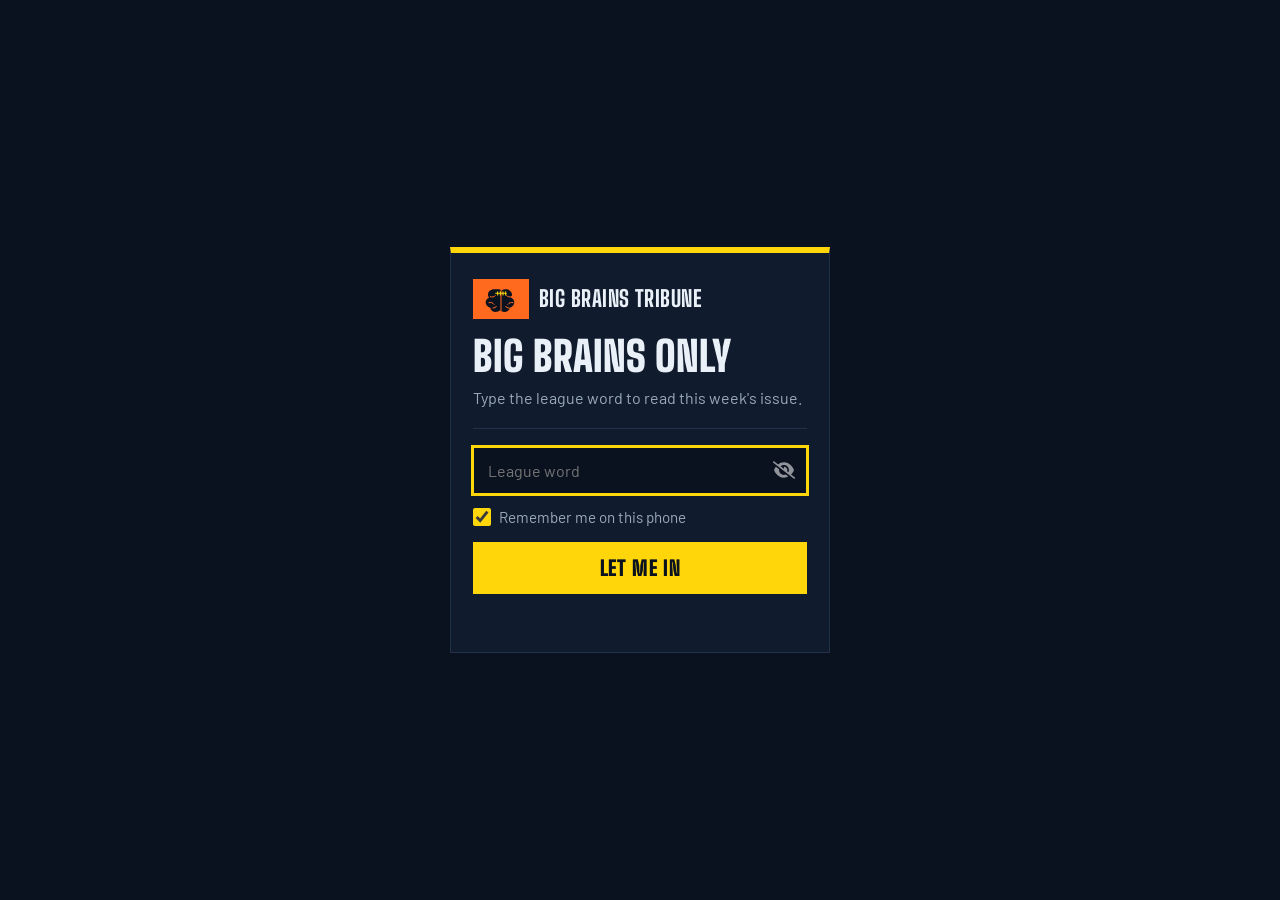
==== index.html @ 8cd1fe6b "Reactions: used pills only, picker button, names on long-press Co-Authored-By: Claude Fable 5.1 <nor" ====
<!DOCTYPE html>
<html class="staticrypt-html">
    <head>
        <meta charset="utf-8" />
        <title>Big Brains only</title>
<meta property="og:type" content="website">
<meta property="og:site_name" content="The Big Brains Tribune">
<meta property="og:title" content="Babe wake up, BBT Issue No. 3 is live">
<meta property="og:description" content="Big Brains Only. League word required.">
<meta property="og:image" content="https://noahszmand-wq.github.io/big-brains-tribune/og/week-9.png">
<meta property="og:image:width" content="1200">
<meta property="og:image:height" content="630">
<meta name="twitter:card" content="summary_large_image">
<meta name="twitter:title" content="Babe wake up, BBT Issue No. 3 is live">
<meta name="twitter:description" content="Big Brains Only. League word required.">
<meta name="twitter:image" content="https://noahszmand-wq.github.io/big-brains-tribune/og/week-9.png">
        <meta name="viewport" content="width=device-width, initial-scale=1" />
        <meta name="robots" content="noindex, nofollow" />
        <meta name="theme-color" content="#0A1220" />
        <link rel="icon" href="data:image/svg+xml,%3Csvg%20xmlns=%22http://www.w3.org/2000/svg%22%20viewBox=%220%200%2064%2064%22%3E%3Crect%20width=%2264%22%20height=%2264%22%20rx=%2212%22%20fill=%22#FF6A1F%22/%3E%3Cg%20transform=%22translate%286%2010%29%20scale%280.433%29%22%3E%3Cpath%20d=%22M40%2016c-11%200-19%207-19%2016%200%203%201%206%203%209-6%202-10%208-10%2014%200%208%206%2015%2014%2016%201%208%208%2013%2016%2013%205%200%2010-2%2013-5%203%203%208%205%2013%205%208%200%2015-5%2016-13%208-1%2014-8%2014-16%200-6-4-12-10-14%202-3%203-6%203-9%200-9-8-16-19-16-5%200-9%201-12%204-3-3-7-4-12-4h-10z%22%20fill=%22#0A1220%22/%3E%3Cpath%20d=%22M60%2020v62%22%20stroke=%22#FF6A1F%22%20stroke-width=%223%22%20stroke-linecap=%22round%22/%3E%3Cpath%20d=%22M28%2038c6%202%2011%201%2015-3M92%2038c-6%202-11%201-15-3M24%2056c6-2%2011%200%2015%205M96%2056c-6-2-11%200-15%205M36%2072c5%200%208-2%2010-5M84%2072c-5%200-8-2-10-5%22%20fill=%22none%22%20stroke=%22#FF6A1F%22%20stroke-width=%223%22%20stroke-linecap=%22round%22/%3E%3Cpath%20d=%22M44%2028h32M50%2023v10M58%2023v10M66%2023v10M74%2023v10%22%20stroke=%22#FFD60A%22%20stroke-width=%223.2%22%20stroke-linecap=%22round%22/%3E%3C/g%3E%3C/svg%3E">
        <link rel="preconnect" href="https://fonts.googleapis.com" /><link rel="preconnect" href="https://fonts.gstatic.com" crossorigin />
        <link rel="stylesheet" href="https://fonts.googleapis.com/css2?family=Big+Shoulders+Display:wght@800;900&family=Barlow:wght@400;600&display=swap" />


        <!-- do not cache this page -->
        <meta http-equiv="cache-control" content="max-age=0" />
        <meta http-equiv="cache-control" content="no-cache" />
        <meta http-equiv="expires" content="0" />
        <meta http-equiv="expires" content="Tue, 01 Jan 1980 1:00:00 GMT" />
        <meta http-equiv="pragma" content="no-cache" />

        <style>
            :root { color-scheme: dark; }
            .staticrypt-html, .staticrypt-body { margin: 0; min-height: 100%; background: #0A1220; color: #EAF0F7; font-family: "Barlow", system-ui, -apple-system, "Segoe UI", sans-serif; }
            .staticrypt-page { min-height: 100vh; min-height: 100dvh; display: grid; place-items: center; padding: 24px 16px; box-sizing: border-box; }
            .staticrypt-form { width: 100%; max-width: 380px; background: #101B2D; border: 1px solid #22314A; border-top: 6px solid #FFD60A; padding: 26px 22px 24px; box-sizing: border-box; }
            .lock-brand { display: flex; align-items: center; gap: 10px; margin-bottom: 18px; }
            .lock-brand .mark { background: #FF6A1F; color: #0A1220; font-family: "Big Shoulders Display", "Arial Narrow", sans-serif; font-weight: 900; font-size: 1.1rem; padding: 5px 8px 4px; line-height: 1; }
            .lock-brand .word { font-family: "Big Shoulders Display", "Arial Narrow", sans-serif; font-weight: 800; font-size: 1.4rem; text-transform: uppercase; letter-spacing: 0.02em; line-height: 1; }
            .staticrypt-instructions .staticrypt-title { color: #EAF0F7; font-family: "Big Shoulders Display", "Arial Narrow", sans-serif; font-weight: 900; text-transform: uppercase; font-size: 2.6rem; line-height: 0.95; margin: 0 0 10px; }
            .staticrypt-instructions p { margin: 0 0 6px; color: #9BA9BD; font-size: 1rem; line-height: 1.45; }
            .staticrypt-hr { border: 0; border-top: 1px solid #22314A; margin: 18px 0; }
            .staticrypt-password-container { position: relative; }
            .staticrypt-form input[type="password"], .staticrypt-form input[type="text"] { width: 100%; box-sizing: border-box; background: #0A1220; color: #EAF0F7; border: 1px solid #22314A; padding: 13px 44px 13px 14px; font: inherit; font-size: 16px; border-radius: 0; outline: 0; }
            .staticrypt-form input[type="password"]:focus, .staticrypt-form input[type="text"]:focus { border-color: #FFD60A; box-shadow: 0 0 0 2px #FFD60A; }
            .staticrypt-toggle-password-visibility { position: absolute; right: 12px; top: 50%; transform: translateY(-50%); width: 22px; height: 22px; cursor: pointer; filter: invert(1); opacity: 0.55; }
            label.staticrypt-remember { display: flex; align-items: center; gap: 8px; margin: 14px 0 0; color: #9BA9BD; font-size: 0.95rem; cursor: pointer; }
            .staticrypt-remember input[type="checkbox"] { width: 18px; height: 18px; accent-color: #FFD60A; margin: 0; }
            .staticrypt-form .staticrypt-decrypt-button { width: 100%; margin-top: 16px; background: #FFD60A; color: #0A1220; border: 0; padding: 14px; font-family: "Big Shoulders Display", "Arial Narrow", sans-serif; font-weight: 900; font-size: 1.3rem; text-transform: uppercase; letter-spacing: 0.03em; cursor: pointer; border-radius: 0; }
            .staticrypt-form .staticrypt-decrypt-button:focus-visible { outline: 3px solid #EAF0F7; outline-offset: 3px; }
            .lock-err { min-height: 1.4em; margin: 12px 0 0; color: #FF7070; font-weight: 600; }
            .staticrypt-spinner-container { min-height: 100vh; display: grid; place-items: center; }
            .staticrypt-spinner { width: 36px; height: 36px; border: 4px solid #22314A; border-top-color: #FFD60A; border-radius: 50%; animation: lockspin 0.8s linear infinite; }
            @keyframes lockspin { to { transform: rotate(360deg); } }
            .hidden { display: none !important; }
        </style>
    </head>

    <body class="staticrypt-body">
        <div id="staticrypt_loading" class="staticrypt-spinner-container">
            <div class="staticrypt-spinner"></div>
        </div>

        <div id="staticrypt_content" class="staticrypt-content hidden">
            <div class="staticrypt-page">
                <div class="staticrypt-form">
                    <div class="staticrypt-instructions">
                        <div class="lock-brand"><span class="mark" style="display:grid;place-items:center;padding:4px 8px;height:40px;box-sizing:border-box"><svg viewBox="0 0 120 90" aria-hidden="true" style="width:40px;height:30px;display:block"><path d="M40 16c-11 0-19 7-19 16 0 3 1 6 3 9-6 2-10 8-10 14 0 8 6 15 14 16 1 8 8 13 16 13 5 0 10-2 13-5 3 3 8 5 13 5 8 0 15-5 16-13 8-1 14-8 14-16 0-6-4-12-10-14 2-3 3-6 3-9 0-9-8-16-19-16-5 0-9 1-12 4-3-3-7-4-12-4h-10z" fill="#0A1220"/><path d="M60 20v62" stroke="#FF6A1F" stroke-width="3" stroke-linecap="round"/><path d="M28 38c6 2 11 1 15-3M92 38c-6 2-11 1-15-3M24 56c6-2 11 0 15 5M96 56c-6-2-11 0-15 5M36 72c5 0 8-2 10-5M84 72c-5 0-8-2-10-5" fill="none" stroke="#FF6A1F" stroke-width="3" stroke-linecap="round"/><path d="M44 28h32M50 23v10M58 23v10M66 23v10M74 23v10" stroke="#FFD60A" stroke-width="3.2" stroke-linecap="round"/></svg></span><span class="word">Big Brains Tribune</span></div>
                        <p class="staticrypt-title">Big Brains only</p>
                        <p>Type the league word to read this week's issue.</p>
                    </div>

                    <hr class="staticrypt-hr" />

                    <form id="staticrypt-form" action="#" method="post">
                        <div class="staticrypt-password-container">
                            <input
                                id="staticrypt-password"
                                type="password"
                                name="password"
                                placeholder="League word"
                                autofocus
                            />

                            <img
                                class="staticrypt-toggle-password-visibility"
                                alt="Show password"
                                title="Show password"
                                src="[data-uri]"
                            />
                        </div>

                        <label id="staticrypt-remember-label" class="staticrypt-remember hidden">
                            <input id="staticrypt-remember" type="checkbox" name="remember" checked />
                            Remember me on this phone
                        </label>

                        <input type="submit" class="staticrypt-decrypt-button" value="Let me in" />
                        <p class="lock-err" id="lock-err" role="alert"></p>
                    </form>
                </div>
            </div>
        </div>

        <script>
            // these variables will be filled when generating the file - the template format is 'variable_name'
            const staticryptInitiator = ((function(){
  const exports = {};
  const cryptoEngine = ((function(){
  const exports = {};
  const { subtle } = crypto;

const IV_BITS = 16 * 8;
const HEX_BITS = 4;
const ENCRYPTION_ALGO = "AES-CBC";

/**
 * Translates between utf8 encoded hexadecimal strings
 * and Uint8Array bytes.
 */
const HexEncoder = {
    /**
     * hex string -> bytes
     * @param {string} hexString
     * @returns {Uint8Array}
     */
    parse: function (hexString) {
        if (hexString.length % 2 !== 0) throw "Invalid hexString";
        const arrayBuffer = new Uint8Array(hexString.length / 2);

        for (let i = 0; i < hexString.length; i += 2) {
            const byteValue = parseInt(hexString.substring(i, i + 2), 16);
            if (isNaN(byteValue)) {
                throw "Invalid hexString";
            }
            arrayBuffer[i / 2] = byteValue;
        }
        return arrayBuffer;
    },

    /**
     * bytes -> hex string
     * @param {Uint8Array} bytes
     * @returns {string}
     */
    stringify: function (bytes) {
        const hexBytes = [];

        for (let i = 0; i < bytes.length; ++i) {
            let byteString = bytes[i].toString(16);
            if (byteString.length < 2) {
                byteString = "0" + byteString;
            }
            hexBytes.push(byteString);
        }
        return hexBytes.join("");
    },
};

/**
 * Translates between utf8 strings and Uint8Array bytes.
 */
const UTF8Encoder = {
    parse: function (str) {
        return new TextEncoder().encode(str);
    },

    stringify: function (bytes) {
        return new TextDecoder().decode(bytes);
    },
};

/**
 * Salt and encrypt a msg with a password.
 */
async function encrypt(msg, hashedPassword) {
    // Must be 16 bytes, unpredictable, and preferably cryptographically random. However, it need not be secret.
    // https://developer.mozilla.org/en-US/docs/Web/API/SubtleCrypto/encrypt#parameters
    const iv = crypto.getRandomValues(new Uint8Array(IV_BITS / 8));

    const key = await subtle.importKey("raw", HexEncoder.parse(hashedPassword), ENCRYPTION_ALGO, false, ["encrypt"]);

    const encrypted = await subtle.encrypt(
        {
            name: ENCRYPTION_ALGO,
            iv: iv,
        },
        key,
        UTF8Encoder.parse(msg)
    );

    // iv will be 32 hex characters, we prepend it to the ciphertext for use in decryption
    return HexEncoder.stringify(iv) + HexEncoder.stringify(new Uint8Array(encrypted));
}
exports.encrypt = encrypt;

/**
 * Decrypt a salted msg using a password.
 *
 * @param {string} encryptedMsg
 * @param {string} hashedPassword
 * @returns {Promise<string>}
 */
async function decrypt(encryptedMsg, hashedPassword) {
    const ivLength = IV_BITS / HEX_BITS;
    const iv = HexEncoder.parse(encryptedMsg.substring(0, ivLength));
    const encrypted = encryptedMsg.substring(ivLength);

    const key = await subtle.importKey("raw", HexEncoder.parse(hashedPassword), ENCRYPTION_ALGO, false, ["decrypt"]);

    const outBuffer = await subtle.decrypt(
        {
            name: ENCRYPTION_ALGO,
            iv: iv,
        },
        key,
        HexEncoder.parse(encrypted)
    );

    return UTF8Encoder.stringify(new Uint8Array(outBuffer));
}
exports.decrypt = decrypt;

/**
 * Salt and hash the password so it can be stored in localStorage without opening a password reuse vulnerability.
 *
 * @param {string} password
 * @param {string} salt
 * @returns {Promise<string>}
 */
async function hashPassword(password, salt) {
    // we hash the password in multiple steps, each adding more iterations. This is because we used to allow less
    // iterations, so for backward compatibility reasons, we need to support going from that to more iterations.
    let hashedPassword = await hashLegacyRound(password, salt);

    hashedPassword = await hashSecondRound(hashedPassword, salt);

    return hashThirdRound(hashedPassword, salt);
}
exports.hashPassword = hashPassword;

/**
 * This hashes the password with 1k iterations. This is a low number, we need this function to support backwards
 * compatibility.
 *
 * @param {string} password
 * @param {string} salt
 * @returns {Promise<string>}
 */
function hashLegacyRound(password, salt) {
    return pbkdf2(password, salt, 1000, "SHA-1");
}
exports.hashLegacyRound = hashLegacyRound;

/**
 * Add a second round of iterations. This is because we used to use 1k, so for backwards compatibility with
 * remember-me/autodecrypt links, we need to support going from that to more iterations.
 *
 * @param hashedPassword
 * @param salt
 * @returns {Promise<string>}
 */
function hashSecondRound(hashedPassword, salt) {
    return pbkdf2(hashedPassword, salt, 14000, "SHA-256");
}
exports.hashSecondRound = hashSecondRound;

/**
 * Add a third round of iterations to bring total number to 600k. This is because we used to use 1k, then 15k, so for
 * backwards compatibility with remember-me/autodecrypt links, we need to support going from that to more iterations.
 *
 * @param hashedPassword
 * @param salt
 * @returns {Promise<string>}
 */
function hashThirdRound(hashedPassword, salt) {
    return pbkdf2(hashedPassword, salt, 585000, "SHA-256");
}
exports.hashThirdRound = hashThirdRound;

/**
 * Salt and hash the password so it can be stored in localStorage without opening a password reuse vulnerability.
 *
 * @param {string} password
 * @param {string} salt
 * @param {int} iterations
 * @param {string} hashAlgorithm
 * @returns {Promise<string>}
 */
async function pbkdf2(password, salt, iterations, hashAlgorithm) {
    const key = await subtle.importKey("raw", UTF8Encoder.parse(password), "PBKDF2", false, ["deriveBits"]);

    const keyBytes = await subtle.deriveBits(
        {
            name: "PBKDF2",
            hash: hashAlgorithm,
            iterations,
            salt: UTF8Encoder.parse(salt),
        },
        key,
        256
    );

    return HexEncoder.stringify(new Uint8Array(keyBytes));
}

function generateRandomSalt() {
    const bytes = crypto.getRandomValues(new Uint8Array(128 / 8));

    return HexEncoder.stringify(new Uint8Array(bytes));
}
exports.generateRandomSalt = generateRandomSalt;

async function signMessage(hashedPassword, message) {
    const key = await subtle.importKey(
        "raw",
        HexEncoder.parse(hashedPassword),
        {
            name: "HMAC",
            hash: "SHA-256",
        },
        false,
        ["sign"]
    );
    const signature = await subtle.sign("HMAC", key, UTF8Encoder.parse(message));

    return HexEncoder.stringify(new Uint8Array(signature));
}
exports.signMessage = signMessage;

function getRandomAlphanum() {
    const possibleCharacters = "abcdefghijklmnopqrstuvwxyzABCDEFGHIJKLMNOPQRSTUVWXYZ0123456789";

    let byteArray;
    let parsedInt;

    // Keep generating new random bytes until we get a value that falls
    // within a range that can be evenly divided by possibleCharacters.length
    do {
        byteArray = crypto.getRandomValues(new Uint8Array(1));
        // extract the lowest byte to get an int from 0 to 255 (probably unnecessary, since we're only generating 1 byte)
        parsedInt = byteArray[0] & 0xff;
    } while (parsedInt >= 256 - (256 % possibleCharacters.length));

    // Take the modulo of the parsed integer to get a random number between 0 and totalLength - 1
    const randomIndex = parsedInt % possibleCharacters.length;

    return possibleCharacters[randomIndex];
}

/**
 * Generate a random string of a given length.
 *
 * @param {int} length
 * @returns {string}
 */
function generateRandomString(length) {
    let randomString = "";

    for (let i = 0; i < length; i++) {
        randomString += getRandomAlphanum();
    }

    return randomString;
}
exports.generateRandomString = generateRandomString;

  return exports;
})());
const codec = ((function(){
  const exports = {};
  /**
 * Initialize the codec with the provided cryptoEngine - this return functions to encode and decode messages.
 *
 * @param cryptoEngine - the engine to use for encryption / decryption
 */
function init(cryptoEngine) {
    const exports = {};

    /**
     * Top-level function for encoding a message.
     * Includes password hashing, encryption, and signing.
     *
     * @param {string} msg
     * @param {string} password
     * @param {string} salt
     *
     * @returns {string} The encoded text
     */
    async function encode(msg, password, salt) {
        const hashedPassword = await cryptoEngine.hashPassword(password, salt);

        const encrypted = await cryptoEngine.encrypt(msg, hashedPassword);

        // we use the hashed password in the HMAC because this is effectively what will be used a password (so we can store
        // it in localStorage safely, we don't use the clear text password)
        const hmac = await cryptoEngine.signMessage(hashedPassword, encrypted);

        return hmac + encrypted;
    }
    exports.encode = encode;

    /**
     * Encode using a password that has already been hashed. This is useful to encode multiple messages in a row, that way
     * we don't need to hash the password multiple times.
     *
     * @param {string} msg
     * @param {string} hashedPassword
     *
     * @returns {string} The encoded text
     */
    async function encodeWithHashedPassword(msg, hashedPassword) {
        const encrypted = await cryptoEngine.encrypt(msg, hashedPassword);

        // we use the hashed password in the HMAC because this is effectively what will be used a password (so we can store
        // it in localStorage safely, we don't use the clear text password)
        const hmac = await cryptoEngine.signMessage(hashedPassword, encrypted);

        return hmac + encrypted;
    }
    exports.encodeWithHashedPassword = encodeWithHashedPassword;

    /**
     * Top-level function for decoding a message.
     * Includes signature check and decryption.
     *
     * @param {string} signedMsg
     * @param {string} hashedPassword
     * @param {string} salt
     * @param {int} backwardCompatibleAttempt
     * @param {string} originalPassword
     *
     * @returns {Object} {success: true, decoded: string} | {success: false, message: string}
     */
    async function decode(signedMsg, hashedPassword, salt, backwardCompatibleAttempt = 0, originalPassword = "") {
        const encryptedHMAC = signedMsg.substring(0, 64);
        const encryptedMsg = signedMsg.substring(64);
        const decryptedHMAC = await cryptoEngine.signMessage(hashedPassword, encryptedMsg);

        if (decryptedHMAC !== encryptedHMAC) {
            // we have been raising the number of iterations in the hashing algorithm multiple times, so to support the old
            // remember-me/autodecrypt links we need to try bringing the old hashes up to speed.
            originalPassword = originalPassword || hashedPassword;
            if (backwardCompatibleAttempt === 0) {
                const updatedHashedPassword = await cryptoEngine.hashThirdRound(originalPassword, salt);

                return decode(signedMsg, updatedHashedPassword, salt, backwardCompatibleAttempt + 1, originalPassword);
            }
            if (backwardCompatibleAttempt === 1) {
                let updatedHashedPassword = await cryptoEngine.hashSecondRound(originalPassword, salt);
                updatedHashedPassword = await cryptoEngine.hashThirdRound(updatedHashedPassword, salt);

                return decode(signedMsg, updatedHashedPassword, salt, backwardCompatibleAttempt + 1, originalPassword);
            }

            return { success: false, message: "Signature mismatch" };
        }

        return {
            success: true,
            decoded: await cryptoEngine.decrypt(encryptedMsg, hashedPassword),
        };
    }
    exports.decode = decode;

    return exports;
}
exports.init = init;

  return exports;
})());
const decode = codec.init(cryptoEngine).decode;

/**
 * Initialize the staticrypt module, that exposes functions callbable by the password_template.
 *
 * @param {{
 *  staticryptEncryptedMsgUniqueVariableName: string,
 *  isRememberEnabled: boolean,
 *  rememberDurationInDays: number,
 *  staticryptSaltUniqueVariableName: string,
 * }} staticryptConfig - object of data that is stored on the password_template at encryption time.
 *
 * @param {{
 *  rememberExpirationKey: string,
 *  rememberPassphraseKey: string,
 *  replaceHtmlCallback: function,
 *  clearLocalStorageCallback: function,
 * }} templateConfig - object of data that can be configured by a custom password_template.
 */
function init(staticryptConfig, templateConfig) {
    const exports = {};

    /**
     * Decrypt our encrypted page, replace the whole HTML.
     *
     * @param {string} hashedPassword
     * @returns {Promise<boolean>}
     */
    async function decryptAndReplaceHtml(hashedPassword) {
        const { staticryptEncryptedMsgUniqueVariableName, staticryptSaltUniqueVariableName } = staticryptConfig;
        const { replaceHtmlCallback } = templateConfig;

        const result = await decode(
            staticryptEncryptedMsgUniqueVariableName,
            hashedPassword,
            staticryptSaltUniqueVariableName
        );
        if (!result.success) {
            return false;
        }
        const plainHTML = result.decoded;

        // if the user configured a callback call it, otherwise just replace the whole HTML
        if (typeof replaceHtmlCallback === "function") {
            replaceHtmlCallback(plainHTML);
        } else {
            document.write(plainHTML);
            document.close();
        }

        return true;
    }

    /**
     * Attempt to decrypt the page and replace the whole HTML.
     *
     * @param {string} password
     * @param {boolean} isRememberChecked
     *
     * @returns {Promise<{isSuccessful: boolean, hashedPassword?: string}>} - we return an object, so that if we want to
     *   expose more information in the future we can do it without breaking the password_template
     */
    async function handleDecryptionOfPage(password, isRememberChecked) {
        const { staticryptSaltUniqueVariableName } = staticryptConfig;

        // decrypt and replace the whole page
        const hashedPassword = await cryptoEngine.hashPassword(password, staticryptSaltUniqueVariableName);
        return handleDecryptionOfPageFromHash(hashedPassword, isRememberChecked);
    }
    exports.handleDecryptionOfPage = handleDecryptionOfPage;

    async function handleDecryptionOfPageFromHash(hashedPassword, isRememberChecked) {
        const { isRememberEnabled, rememberDurationInDays } = staticryptConfig;
        const { rememberExpirationKey, rememberPassphraseKey } = templateConfig;

        const isDecryptionSuccessful = await decryptAndReplaceHtml(hashedPassword);

        if (!isDecryptionSuccessful) {
            return {
                isSuccessful: false,
                hashedPassword,
            };
        }

        // remember the hashedPassword and set its expiration if necessary
        if (isRememberEnabled && isRememberChecked) {
            window.localStorage.setItem(rememberPassphraseKey, hashedPassword);

            // set the expiration if the duration isn't 0 (meaning no expiration)
            if (rememberDurationInDays > 0) {
                window.localStorage.setItem(
                    rememberExpirationKey,
                    (new Date().getTime() + rememberDurationInDays * 24 * 60 * 60 * 1000).toString()
                );
            }
        }

        return {
            isSuccessful: true,
            hashedPassword,
        };
    }
    exports.handleDecryptionOfPageFromHash = handleDecryptionOfPageFromHash;

    /**
     * Clear localstorage from staticrypt related values
     */
    function clearLocalStorage() {
        const { clearLocalStorageCallback, rememberExpirationKey, rememberPassphraseKey } = templateConfig;

        if (typeof clearLocalStorageCallback === "function") {
            clearLocalStorageCallback();
        } else {
            localStorage.removeItem(rememberPassphraseKey);
            localStorage.removeItem(rememberExpirationKey);
        }
    }

    async function handleDecryptOnLoad() {
        let isSuccessful = await decryptOnLoadFromUrl();

        if (!isSuccessful) {
            isSuccessful = await decryptOnLoadFromRememberMe();
        }

        return { isSuccessful };
    }
    exports.handleDecryptOnLoad = handleDecryptOnLoad;

    /**
     * Clear storage if we are logging out
     *
     * @returns {boolean} - whether we logged out
     */
    function logoutIfNeeded() {
        const logoutKey = "staticrypt_logout";

        // handle logout through query param
        const queryParams = new URLSearchParams(window.location.search);
        if (queryParams.has(logoutKey)) {
            clearLocalStorage();
            return true;
        }

        // handle logout through URL fragment
        const hash = window.location.hash.substring(1);
        if (hash.includes(logoutKey)) {
            clearLocalStorage();
            return true;
        }

        return false;
    }

    /**
     * To be called on load: check if we want to try to decrypt and replace the HTML with the decrypted content, and
     * try to do it if needed.
     *
     * @returns {Promise<boolean>} true if we derypted and replaced the whole page, false otherwise
     */
    async function decryptOnLoadFromRememberMe() {
        const { rememberDurationInDays } = staticryptConfig;
        const { rememberExpirationKey, rememberPassphraseKey } = templateConfig;

        // if we are login out, terminate
        if (logoutIfNeeded()) {
            return false;
        }

        // if there is expiration configured, check if we're not beyond the expiration
        if (rememberDurationInDays && rememberDurationInDays > 0) {
            const expiration = localStorage.getItem(rememberExpirationKey),
                isExpired = expiration && new Date().getTime() > parseInt(expiration);

            if (isExpired) {
                clearLocalStorage();
                return false;
            }
        }

        const hashedPassword = localStorage.getItem(rememberPassphraseKey);

        if (hashedPassword) {
            // try to decrypt
            const isDecryptionSuccessful = await decryptAndReplaceHtml(hashedPassword);

            // if the decryption is unsuccessful the password might be wrong - silently clear the saved data and let
            // the user fill the password form again
            if (!isDecryptionSuccessful) {
                clearLocalStorage();
                return false;
            }

            return true;
        }

        return false;
    }

    async function decryptOnLoadFromUrl() {
        const passwordKey = "staticrypt_pwd";
        const rememberMeKey = "remember_me";

        // try to get the password from the query param (for backward compatibility - we now want to avoid this method,
        // since it sends the hashed password to the server which isn't needed)
        const queryParams = new URLSearchParams(window.location.search);
        const hashedPasswordQuery = queryParams.get(passwordKey);
        const rememberMeQuery = queryParams.get(rememberMeKey);

        const urlFragment = window.location.hash.substring(1);
        // get the password from the url fragment
        const hashedPasswordRegexMatch = urlFragment.match(new RegExp(passwordKey + "=([^&]*)"));
        const hashedPasswordFragment = hashedPasswordRegexMatch ? hashedPasswordRegexMatch[1] : null;
        const rememberMeFragment = urlFragment.includes(rememberMeKey);

        const hashedPassword = hashedPasswordFragment || hashedPasswordQuery;
        const rememberMe = rememberMeFragment || rememberMeQuery;

        if (hashedPassword) {
            return handleDecryptionOfPageFromHash(hashedPassword, rememberMe);
        }

        return false;
    }

    return exports;
}
exports.init = init;

  return exports;
})());
            const templateError = "That's not the league word.",
                templateToggleAltShow = "Show password",
                templateToggleAltHide = "Hide password",
                isRememberEnabled = true,
                staticryptConfig = {"staticryptEncryptedMsgUniqueVariableName":"[base64]","isRememberEnabled":true,"rememberDurationInDays":0,"staticryptSaltUniqueVariableName":"a8a52c806256116f23433011f3b10f49"};

            // you can edit these values to customize some of the behavior of StatiCrypt
            const templateConfig = {
                rememberExpirationKey: "staticrypt_expiration",
                rememberPassphraseKey: "staticrypt_passphrase",
                replaceHtmlCallback: null,
                clearLocalStorageCallback: null,
            };

            // init the staticrypt engine
            const staticrypt = staticryptInitiator.init(staticryptConfig, templateConfig);

            // try to automatically decrypt on load if there is a saved password
            window.onload = async function () {
                const { isSuccessful } = await staticrypt.handleDecryptOnLoad();

                // if we didn't decrypt anything on load, show the password prompt. Otherwise the content has already been
                // replaced, no need to do anything
                if (!isSuccessful) {
                    // hide loading screen
                    document.getElementById("staticrypt_loading").classList.add("hidden");
                    document.getElementById("staticrypt_content").classList.remove("hidden");
                    document.getElementById("staticrypt-password").focus();

                    // show the remember me checkbox
                    if (isRememberEnabled) {
                        document.getElementById("staticrypt-remember-label").classList.remove("hidden");
                    }
                }
            };

            // toggle password visibility
            const toggleIcon = document.querySelector(".staticrypt-toggle-password-visibility");
            // these two icons are coming from FontAwesome
            const imgSrcEyeClosed =
                "[data-uri]";
            const imgSrcEyeOpened =
                "[data-uri]";
            toggleIcon.addEventListener("click", function () {
                const passwordInput = document.getElementById("staticrypt-password");
                if (passwordInput.type === "password") {
                    passwordInput.type = "text";
                    toggleIcon.src = imgSrcEyeOpened;
                    toggleIcon.alt = templateToggleAltHide;
                    toggleIcon.title = templateToggleAltHide;
                } else {
                    passwordInput.type = "password";
                    toggleIcon.src = imgSrcEyeClosed;
                    toggleIcon.alt = templateToggleAltShow;
                    toggleIcon.title = templateToggleAltShow;
                }
            });

            // handle password form submission
            document.getElementById("staticrypt-form").addEventListener("submit", async function (e) {
                e.preventDefault();

                const password = document.getElementById("staticrypt-password").value.toLowerCase().replace(/[^a-z0-9]/g, ""),
                    isRememberChecked = document.getElementById("staticrypt-remember").checked;

                const { isSuccessful } = await staticrypt.handleDecryptionOfPage(password, isRememberChecked);

                if (!isSuccessful) {
                    document.getElementById("lock-err").textContent = templateError;
                }
            });
        </script>
    </body>
</html>
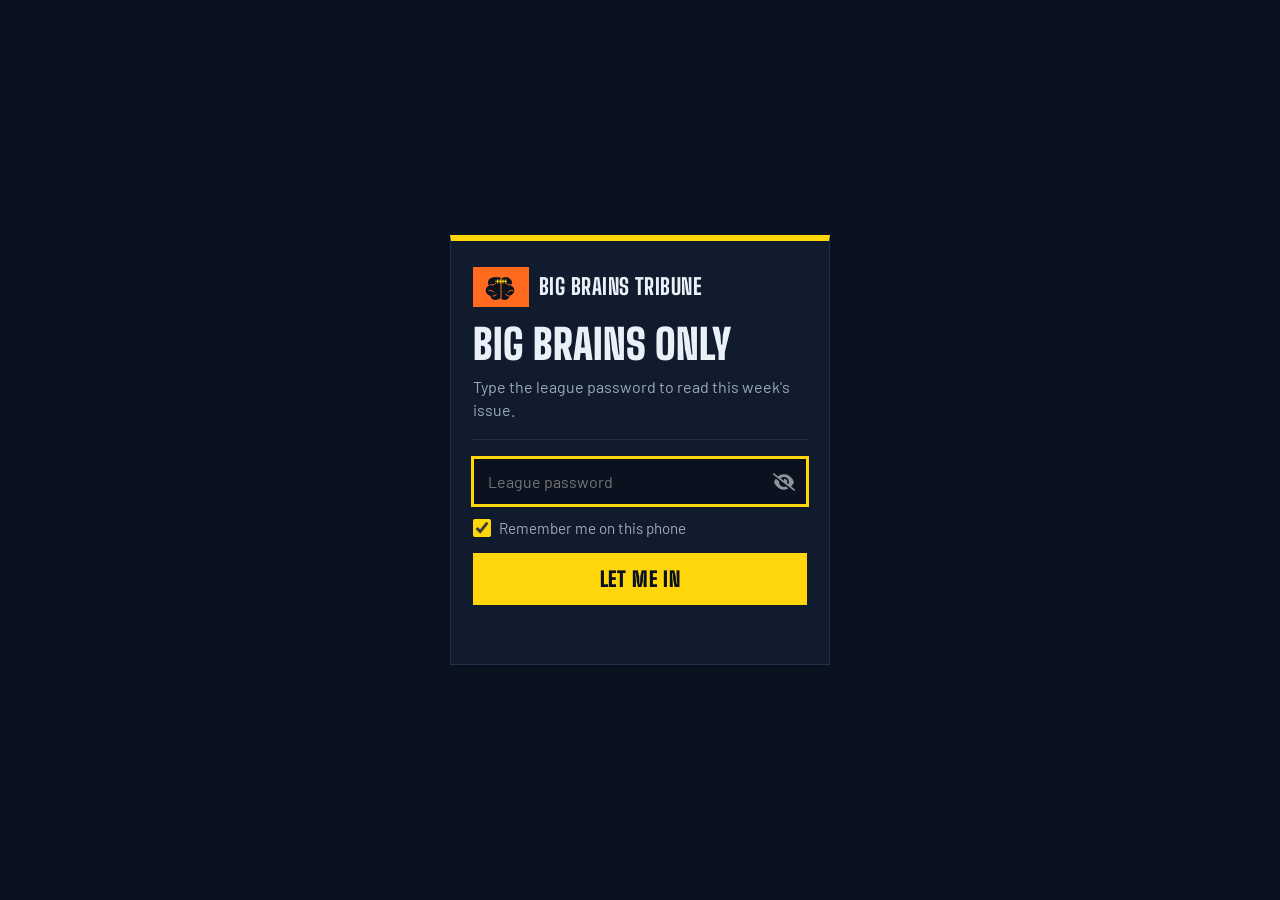
==== commit 443dc748: "Tools: show drawing errors instead of re-asking for the password; call it the league password; bust " ====
--- a/index.html
+++ b/index.html
@@ -5,15 +5,15 @@
         <title>Big Brains only</title>
 <meta property="og:type" content="website">
 <meta property="og:site_name" content="The Big Brains Tribune">
-<meta property="og:title" content="Babe wake up, BBT Issue No. 3 is live">
-<meta property="og:description" content="Big Brains Only. League word required.">
-<meta property="og:image" content="https://noahszmand-wq.github.io/big-brains-tribune/og/week-9.png">
+<meta property="og:title" content="Babe wake up, BBT Issue No. 4 is live">
+<meta property="og:description" content="Big Brains Only. League password required.">
+<meta property="og:image" content="https://noahszmand-wq.github.io/big-brains-tribune/og/default.png">
 <meta property="og:image:width" content="1200">
 <meta property="og:image:height" content="630">
 <meta name="twitter:card" content="summary_large_image">
-<meta name="twitter:title" content="Babe wake up, BBT Issue No. 3 is live">
-<meta name="twitter:description" content="Big Brains Only. League word required.">
-<meta name="twitter:image" content="https://noahszmand-wq.github.io/big-brains-tribune/og/week-9.png">
+<meta name="twitter:title" content="Babe wake up, BBT Issue No. 4 is live">
+<meta name="twitter:description" content="Big Brains Only. League password required.">
+<meta name="twitter:image" content="https://noahszmand-wq.github.io/big-brains-tribune/og/default.png">
         <meta name="viewport" content="width=device-width, initial-scale=1" />
         <meta name="robots" content="noindex, nofollow" />
         <meta name="theme-color" content="#0A1220" />
@@ -67,7 +67,7 @@
                     <div class="staticrypt-instructions">
                         <div class="lock-brand"><span class="mark" style="display:grid;place-items:center;padding:4px 8px;height:40px;box-sizing:border-box"><svg viewBox="0 0 120 90" aria-hidden="true" style="width:40px;height:30px;display:block"><path d="M40 16c-11 0-19 7-19 16 0 3 1 6 3 9-6 2-10 8-10 14 0 8 6 15 14 16 1 8 8 13 16 13 5 0 10-2 13-5 3 3 8 5 13 5 8 0 15-5 16-13 8-1 14-8 14-16 0-6-4-12-10-14 2-3 3-6 3-9 0-9-8-16-19-16-5 0-9 1-12 4-3-3-7-4-12-4h-10z" fill="#0A1220"/><path d="M60 20v62" stroke="#FF6A1F" stroke-width="3" stroke-linecap="round"/><path d="M28 38c6 2 11 1 15-3M92 38c-6 2-11 1-15-3M24 56c6-2 11 0 15 5M96 56c-6-2-11 0-15 5M36 72c5 0 8-2 10-5M84 72c-5 0-8-2-10-5" fill="none" stroke="#FF6A1F" stroke-width="3" stroke-linecap="round"/><path d="M44 28h32M50 23v10M58 23v10M66 23v10M74 23v10" stroke="#FFD60A" stroke-width="3.2" stroke-linecap="round"/></svg></span><span class="word">Big Brains Tribune</span></div>
                         <p class="staticrypt-title">Big Brains only</p>
-                        <p>Type the league word to read this week's issue.</p>
+                        <p>Type the league password to read this week's issue.</p>
                     </div>
 
                     <hr class="staticrypt-hr" />
@@ -78,7 +78,7 @@
                                 id="staticrypt-password"
                                 type="password"
                                 name="password"
-                                placeholder="League word"
+                                placeholder="League password"
                                 autofocus
                             />
 
@@ -700,11 +700,11 @@
 
   return exports;
 })());
-            const templateError = "That's not the league word.",
+            const templateError = "That's not the league password.",
                 templateToggleAltShow = "Show password",
                 templateToggleAltHide = "Hide password",
                 isRememberEnabled = true,
-                staticryptConfig = {"staticryptEncryptedMsgUniqueVariableName":"[base64]